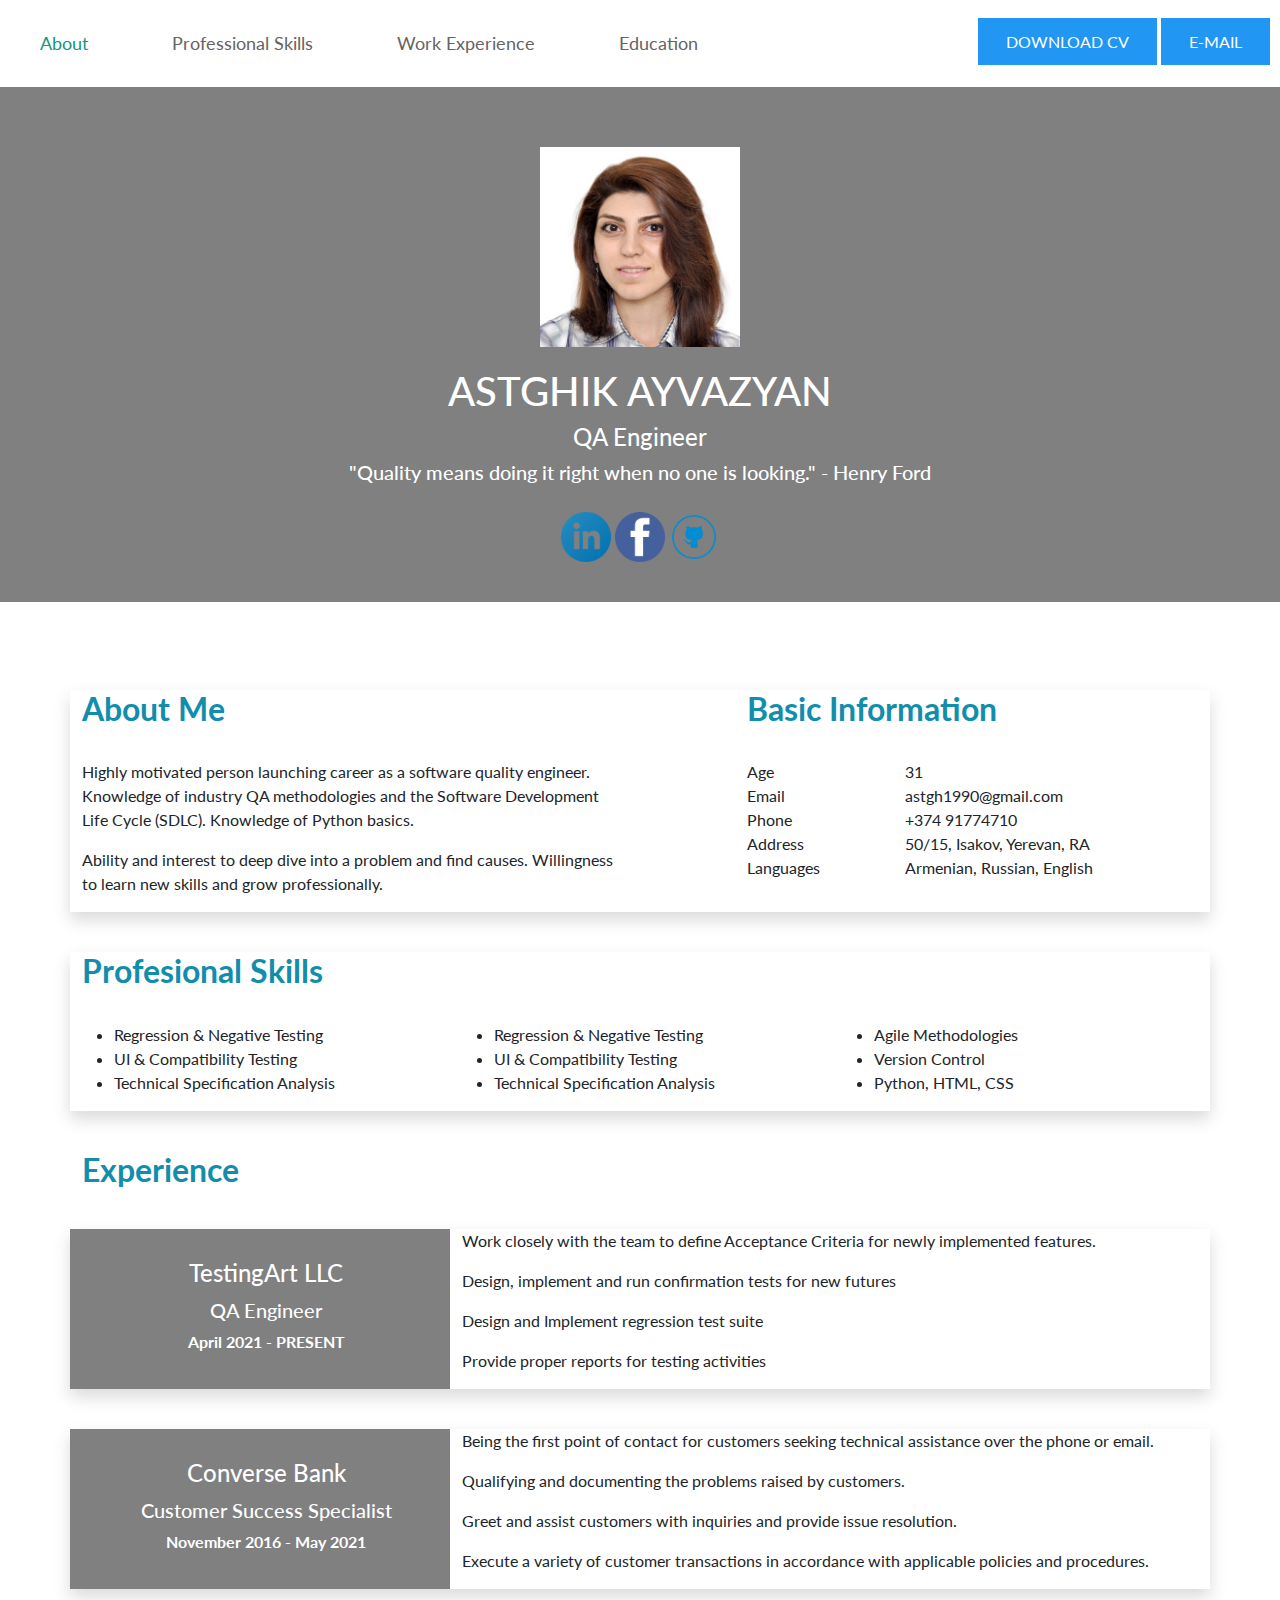
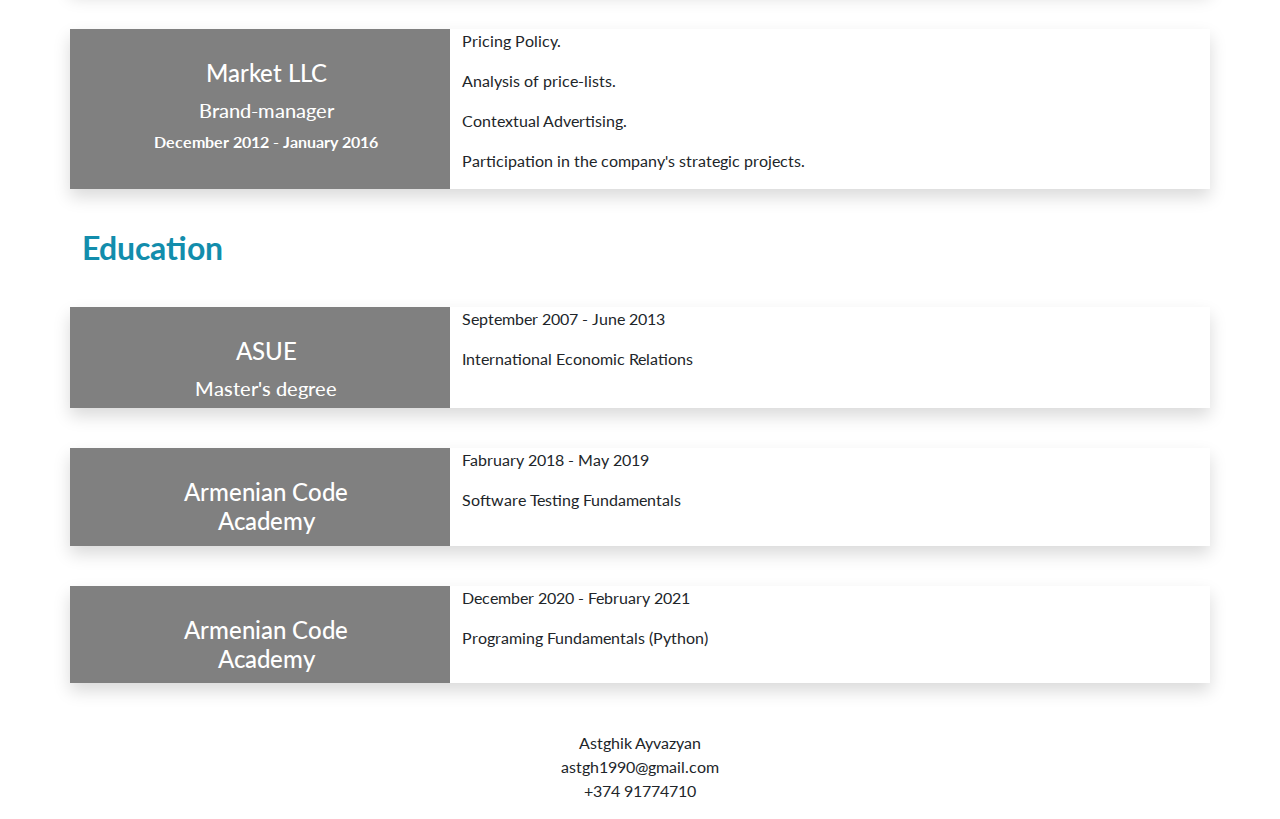
==== AstghikAyvazyan/index.html @ 960f0295 "final commit" ====
<!DOCTYPE html>
<html lang="en">
    <head>
        <title>Astghik Ayvazyan | CV</title>
        <meta charset="utf-8">
        <meta name="viewport" content="width=device-width, initial-scale=1">
        <link rel="icon" href="img/logo2.png">
        <!-- CSS only -->
        <link href="bootstrap.css" rel="stylesheet">
        <link href="styles.css" rel="stylesheet">
    </head>
    <body>
        <button onclick="topFunction()" id="myBtn" title="Go to home">Home</button>
        <header class="row">
            <nav class="col-sm-8" rel="navigation" class="text-center">
                <a href="#about" class="menu">About</a>
                <a href="#skills" class="menu">Professional Skills</a>
                <a href="#experience" class="menu">Work Experience</a>
                <a href="#education" class="menu">Education</a>
            </nav>
            <div class="col-sm-1"></div>
            <div class="col-sm-3">
                <a class="pdf" href="ASTGHIK AYVAZYAN.pdf">DOWNLOAD CV</a>
                <a class="message" href="mailto:astgh1990@gmail.com">E-MAIL</a>
            </div>
        </header>
        <div class="heading text-center" >
            <div class="profile_img"><img src="img/profile.jpg" width="200" height="200"></div>
            <div class="full_name">
                <h2>ASTGHIK AYVAZYAN</h2>
                <h4>QA Engineer</h4>
                <h5>"Quality means doing it right when no one is looking." - Henry Ford </h5>
            </div>
            <div id="profiles">
                <a href="https://www.linkedin.com/in/astghik-ayvazyan-648126b8/" target="_blanck"><img src="img/linkedin.png" class="icon"></a>
                <a href="https://www.facebook.com/astghik.ayvazyan.9/" target="_blanck"><img src="img/fb.png" class="icon"></a>
                <a href="https://github.com/Astghik-90" target="_blanck"><img src="img/github.png" class="icon"></a>
            </div>
        </div>
        <br><br>
        <div class="container">
            <!--About-->
            <div class="row shadow" id="about">
                <div class="col-sm-6">
                    <h3>About Me</h3> <br>
                    <p>Highly motivated person launching career as a software quality engineer. Knowledge of industry QA 
                    methodologies and the Software Development Life Cycle (SDLC). Knowledge of Python basics.</p>
                    <p>Ability and interest to deep dive into a problem and find causes. Willingness to learn new skills and grow
                    professionally.</p>
                </div>
                <div class="col-sm-1"></div>
                <div class="col-sm-5 bi">
                    <h3>Basic Information</h3> <br>
                    <div class="row">
                        <div class="col-sm-4">Age</div>
                        <div class="col-sm-8">31</div>
                    </div>
                    <div class="row">
                        <div class="col-sm-4">Email</div>
                        <div class="col-sm-8" id="email"></div>
                    </div>
                    <div class="row">
                        <div class="col-sm-4">Phone</div>
                        <div class="col-sm-8">+374 91774710</div>
                    </div>
                    <div class="row">
                        <div class="col-sm-4">Address</Address></div>
                        <div class="col-sm-8">50/15, Isakov, Yerevan, RA</div>
                    </div>
                    <div class="row">
                        <div class="col-sm-4">Languages</div>
                        <div class="col-sm-8">Armenian, Russian, English</div>
                    </div>
                </div>
            </div>
            <!--Skills-->
            <div class="row shadow" id="skills">
                <h3>Profesional Skills</h3>
                <div class="col-sm-4">
                    <br>
                    <ul>
                        <li>Regression & Negative Testing</li>
                        <li>UI & Compatibility Testing</li>
                        <li>Technical Specification Analysis</li>
                    </ul>   
                </div>
                <div class="col-sm-4">
                    <br>
                    <ul>
                        <li>Regression & Negative Testing</li>
                        <li>UI & Compatibility Testing</li>
                        <li>Technical Specification Analysis</li>
                    </ul>
                </div>
                <div class="col-sm-4">
                    <br>
                    <ul>
                        <li>Agile Methodologies</li>
                        <li>Version Control</li>
                        <li>Python, HTML, CSS</li>
                    </ul>
                </div>
            </div>
            <!--Experience TestingArt-->
            <div id="experience"><h3>Experience</h3></div>
            <div class="row shadow">
                <div class="col-sm-4 text-center employee">
                    <a href="https://testingart.com/"><h4 class="center">TestingArt LLC</h4></a>
                    <h5>QA Engineer</h5>
                    <p>April 2021 - PRESENT</p5>
                </div>
                <div class="col-sm-8">
                    <p>Work closely with the team to define Acceptance Criteria for newly implemented features.</p>
                    <p> Design, implement and run confirmation tests for new futures</p>
                    <p>Design and Implement regression test suite</p>
                    <p>Provide proper reports for testing activities</p>
                </div>
            </div>
            <!--Experience ConverseBank-->
            <div class="row shadow">
                <div class="col-sm-4 text-center employee">
                    <a href="https://conversebank.am/hy/"><h4 class="center">Converse Bank</h4></a>
                    <h5>Customer Success Specialist</h5>
                    <p>November 2016 - May 2021</p5>
                </div>
                <div class="col-sm-8">
                    <p>Being the first point of contact for customers seeking technical
                        assistance over the phone or email.</p>
                    <p> Qualifying and documenting the problems raised by customers.</p>
                    <p>Greet and assist customers with inquiries and provide issue resolution.</p>
                    <p>Execute a variety of customer transactions in accordance with applicable policies and procedures.</p>
                </div>
            </div>
            <!--Experience Market-->
            <div class="row shadow">
                <div class="col-sm-4 text-center employee">
                    <h4 class="center">Market LLC</h4>
                    <h5>Brand-manager</h5>
                    <p>December 2012 - January 2016</p5>
                </div>
                <div class="col-sm-8">
                    <p>Pricing Policy.</p>
                    <p>Analysis of price-lists.</p>
                    <p>Contextual Advertising.</p>
                    <p>Participation in the company's strategic projects.</p>
                </div>
            </div>
            <!--Education-->
            <div id="education"><h3>Education</h3></div>
            <div class="row shadow"> 
                <div class="col-sm-4 text-center employee">
                    <a href="https://asue.am/"><h4 class="center">ASUE</h4></a>
                    <h5>Master's degree</h5>
                </div>
                <div class="col-sm-8">
                    <p>September 2007 - June 2013</p>
                    <p>International Economic Relations</p>
                </div>
            </div>
            <div class="row shadow"> 
                <div class="col-sm-4 text-center employee">
                    <a href="https://www.aca.am/"><h4 class="center">Armenian Code Academy</h4></a>
                </div>
                <div class="col-sm-8">
                    <p>Fabruary 2018 - May 2019</p>
                    <p>Software Testing Fundamentals</p>
                </div>
            </div>
            <div class="row shadow"> 
                <div class="col-sm-4 text-center employee">
                    <a href="https://www.aca.am/"><h4 class="center">Armenian Code Academy</h4></a>
                </div>
                <div class="col-sm-8">
                    <p>December 2020 - February 2021</p>
                    <p>Programing Fundamentals (Python)</p>
                </div>
            </div>
            <br><br>
        </div>
        <footer class="text-center"> 
            <p>
                Astghik Ayvazyan <br> astgh1990@gmail.com <br> +374 91774710
            </p>
        </footer>
        <script src="script.js"></script>
    </body>
</html>
---- AstghikAyvazyan/styles.css ----
header{
    margin-top: 30px !important;

}
.menu{
    text-decoration: none;
    color:rgb(102, 99, 99);
    padding: 40px;
    font-size: large; 
}
.pdf, .message {
    background-color: #2196F3;
    border: none;
    color: white;
    padding: 14px 28px;
    cursor: pointer;
}

#myBtn {
  position: fixed;
  bottom: 20px;
  right: 30px;
  font-size: 18px;
  border: none;
  background-color:#2196F3;
  color: white;
  cursor: pointer;
  padding: 15px;
  border-radius: 4px;
  display: none;
}
a{
  text-decoration: none;
  color: white;
}
.heading{
    background-color: grey;
    margin-top: 30px;
}
.full_name {
    color:white;
    padding-bottom: 20px;
}
.profile_img{
    padding-top: 60px;
    padding-bottom: 20px;
}
.icon{
    width: 50px;
    height: 50px;
}
#profiles {
    padding-bottom: 40px;
}
.shadow{
    margin-top: 40px;
    box-shadow: 0px 0px 0px 2px rgb(170, 168, 168);
   
}
h3{
    color:rgb(18, 141, 172);
    font-weight: bold;
}
#experience{
    margin-top:40px;
}
#education{
    margin-top:40px;
}
.center{
    margin: auto;
    width: 50%;
    padding: 10px;
}
.employee{
    padding-top: 20px;
    padding-right: 0;
    text-align: center;
    font-weight: bold;
    color: #fff;
    background-color: grey;
}
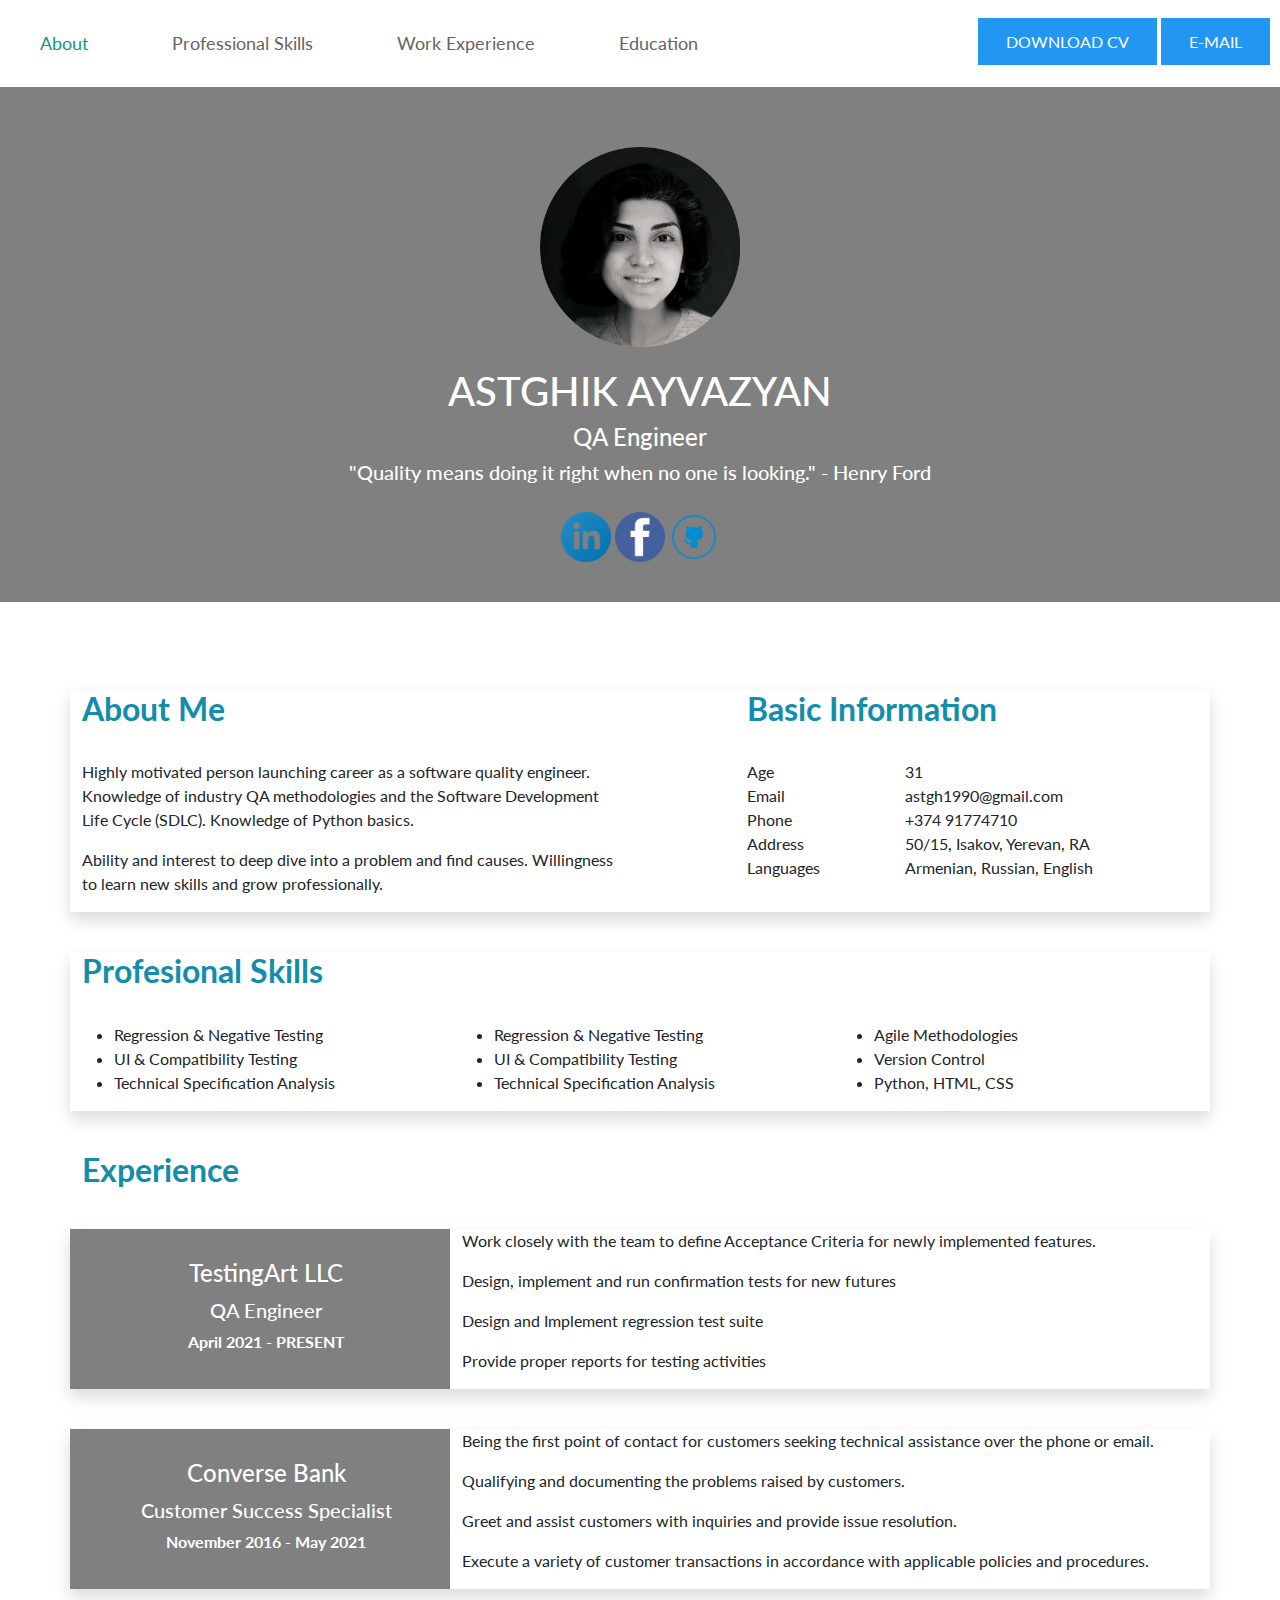
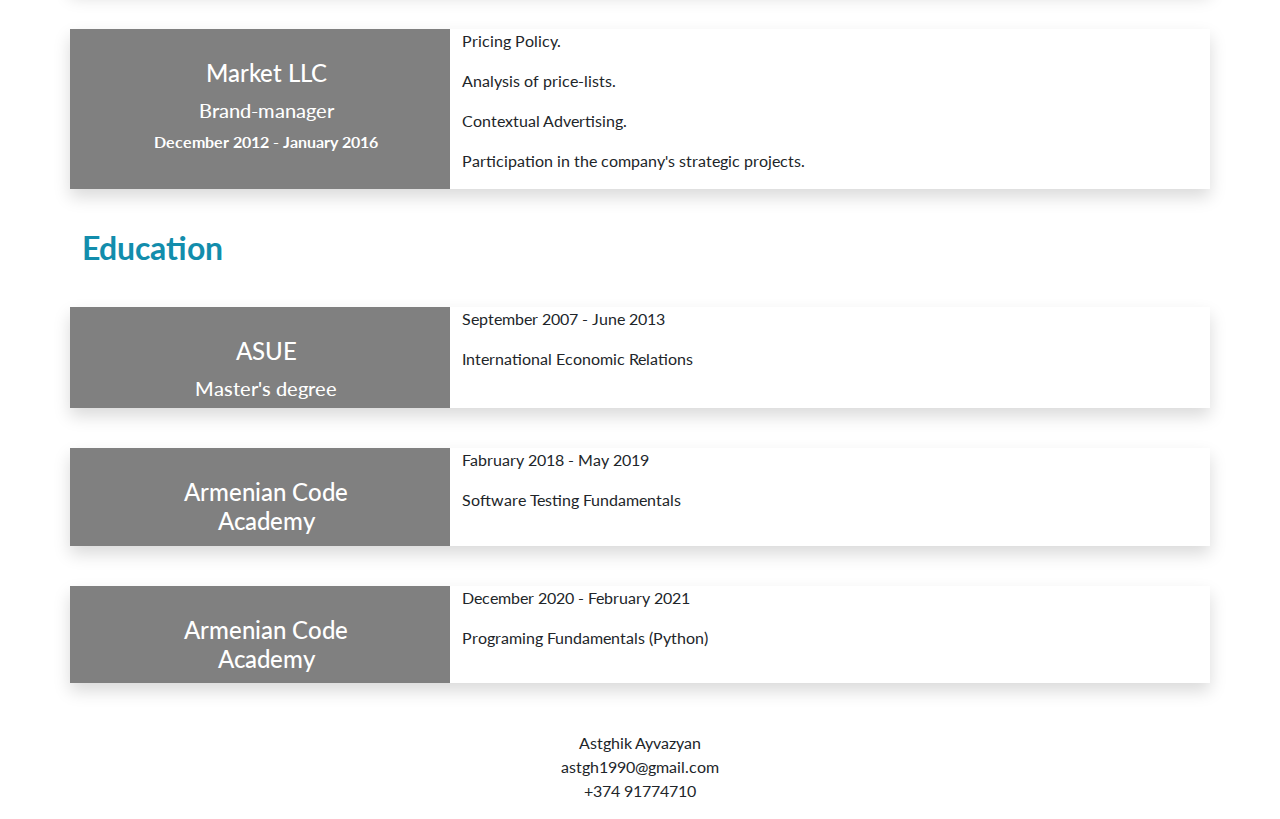
==== commit 2adecec5: "amended commit" ====
--- a/AstghikAyvazyan/index.html
+++ b/AstghikAyvazyan/index.html
@@ -20,12 +20,12 @@
             </nav>
             <div class="col-sm-1"></div>
             <div class="col-sm-3">
-                <a class="pdf" href="ASTGHIK AYVAZYAN.pdf">DOWNLOAD CV</a>
+                <a class="pdf" href="CV - Astghik Ayvazyan.pdf">DOWNLOAD CV</a>
                 <a class="message" href="mailto:astgh1990@gmail.com">E-MAIL</a>
             </div>
         </header>
         <div class="heading text-center" >
-            <div class="profile_img"><img src="img/profile.jpg" width="200" height="200"></div>
+            <div class="profile_img"><img src="img/profile pic.png" width="200" height="200"></div>
             <div class="full_name">
                 <h2>ASTGHIK AYVAZYAN</h2>
                 <h4>QA Engineer</h4>
